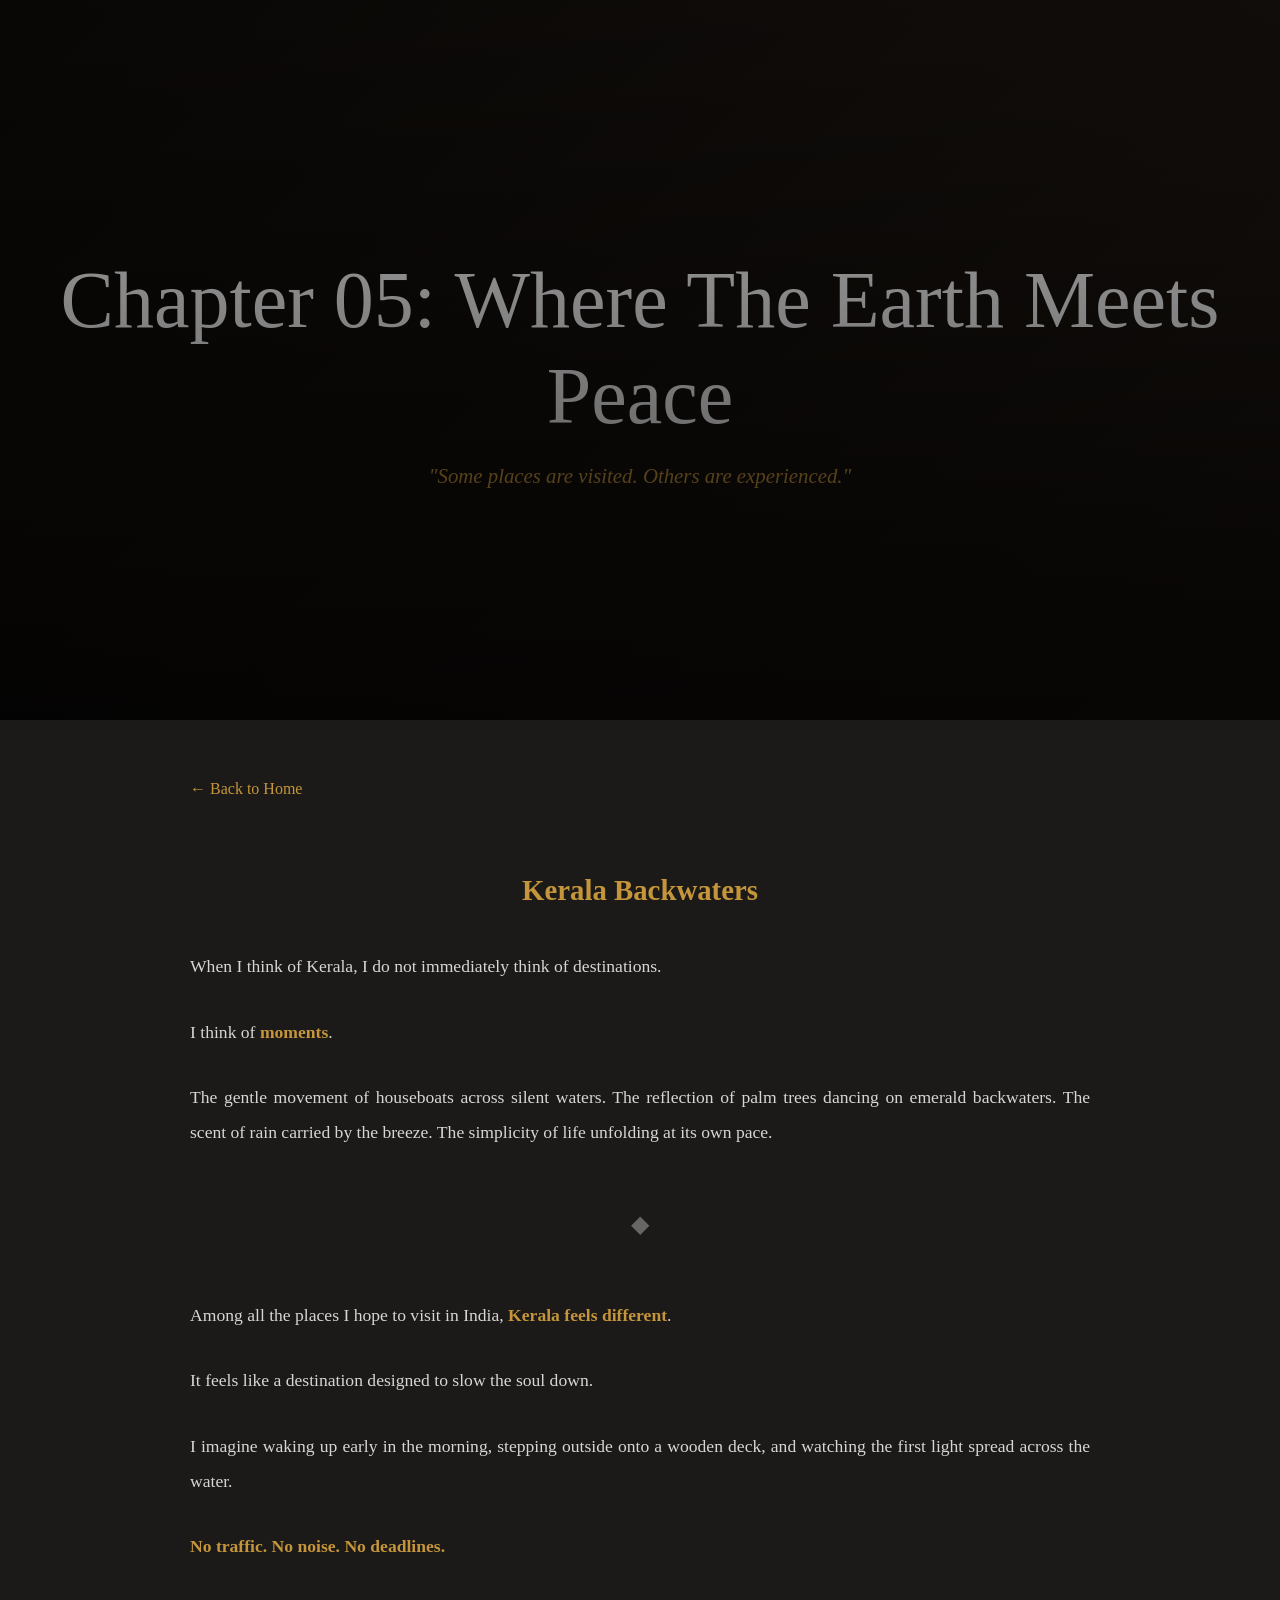
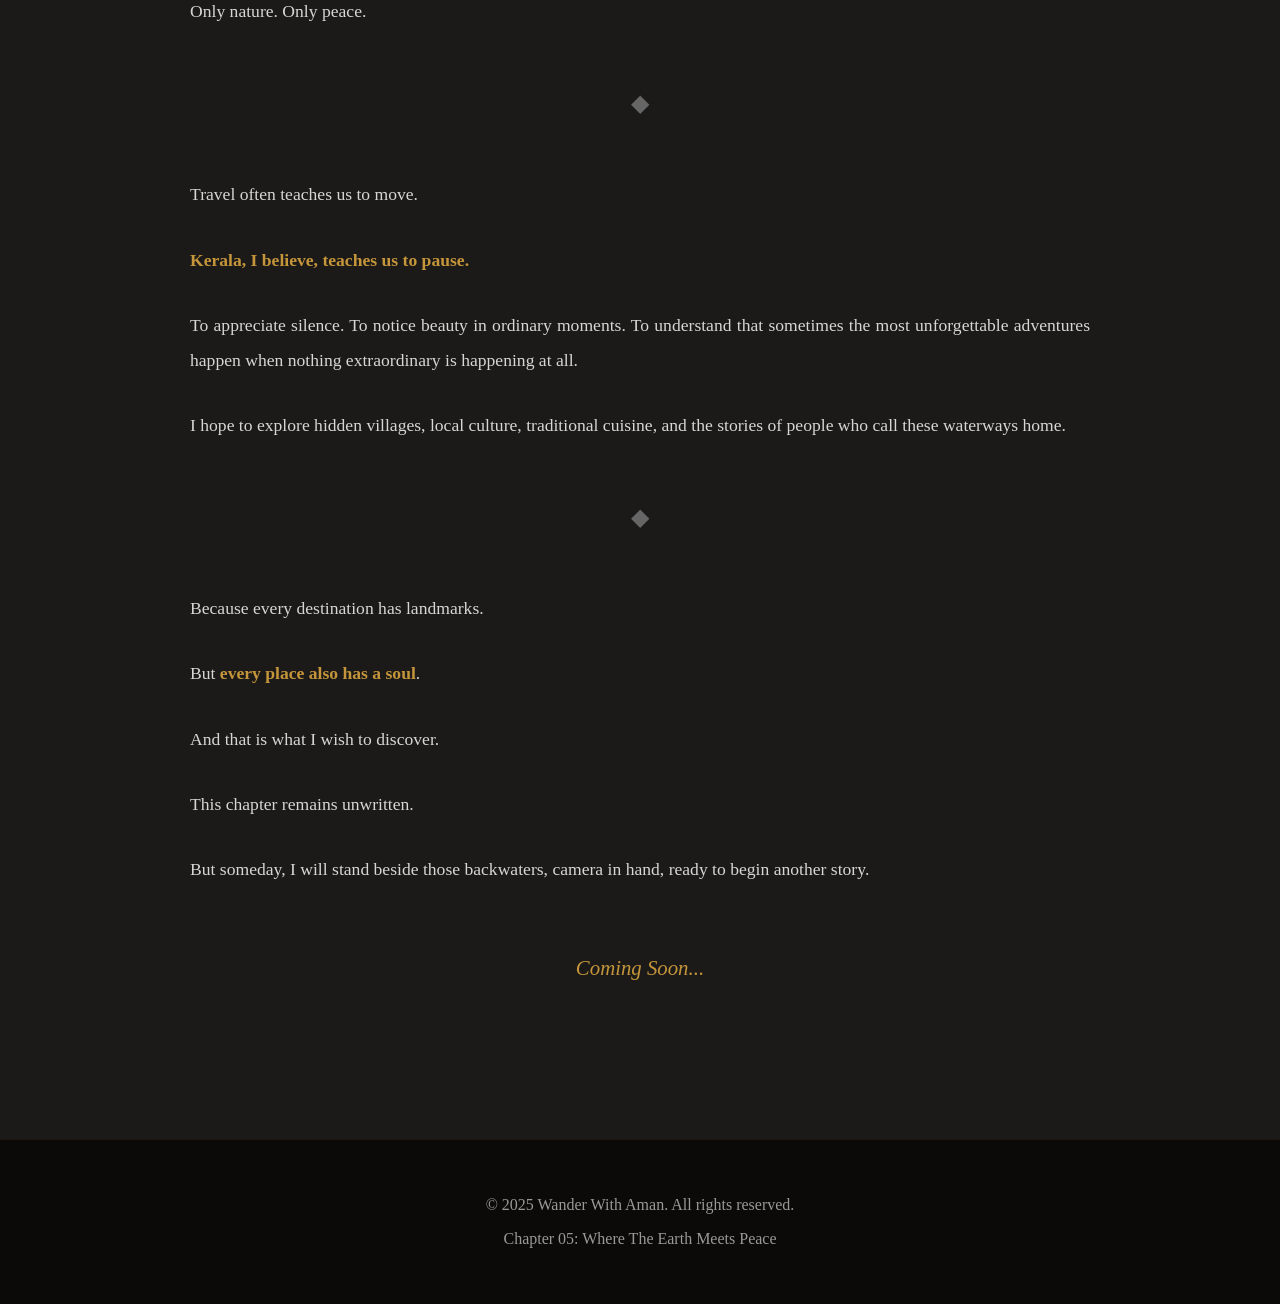
==== kerala-backwaters.html @ 8353217f "Add files via upload" ====
<!DOCTYPE html>
<html lang="en">

<head>
    <meta charset="UTF-8">
    <meta name="viewport" content="width=device-width, initial-scale=1.0">
    <meta name="description"
        content="Chapter 05: Where The Earth Meets Peace — A journey to Kerala's backwaters where life slows down and the soul finds peace in the embrace of nature.">
    <meta name="keywords" content="Kerala, backwaters, houseboats, peace, nature, travel, India, South India, solo travel">
    <meta name="author" content="Aman Kosre">

    <!-- Open Graph Tags -->
    <meta property="og:type" content="article">
    <meta property="og:title" content="Chapter 05: Where The Earth Meets Peace — Kerala Backwaters">
    <meta property="og:description" content="A journey through Kerala's backwaters where silence speaks louder than words.">
    <meta property="og:image" content="https://wanderwithaman.com/Images/KeralaBackwaters.jpg">
    <meta property="og:url" content="https://wanderwithaman.com/kerala-backwaters.html">

    <!-- Twitter Card Tags -->
    <meta name="twitter:card" content="summary_large_image">
    <meta name="twitter:title" content="Chapter 05: Where The Earth Meets Peace — Kerala">
    <meta name="twitter:description" content="Exploring Kerala's serene backwaters and discovering the beauty of stillness.">
    <meta name="twitter:image" content="https://wanderwithaman.com/Images/KeralaBackwaters.jpg">
    <meta name="twitter:creator" content="@aman_kosre14_14">

    <title>Chapter 05: Where The Earth Meets Peace — Kerala Backwaters</title>
    <link rel="canonical" href="https://wanderwithaman.com/kerala-backwaters.html">

    <style>
        body {
            background: rgba(11, 9, 7, 0.93);
            color: #ebebeb;
            font-family: georgia, serif, 'Times New Roman', Times, serif;
            margin: 0;
        }

        .hero {
            position: relative;
            height: 80vh;
            overflow: hidden;
        }
        .hero::after {
            content: "";
            position: absolute;
            inset: 0;
            background: linear-gradient(to bottom,
                    rgba(0, 0, 0, .2),
                    rgba(0, 0, 0, .75));
            z-index: 1;
        }
        .hero-bg {
            position: absolute;
            inset: 0;
            background: linear-gradient(135deg, #0B0907 0%, #1a1410 100%);
            z-index: -1;
        }

        .hero-content {
            height: 100%;
            display: flex;
            flex-direction: column;
            justify-content: center;
            align-items: center;
            text-align: center;
            padding: 20px;
        }

        .hero-title {
            font-size: clamp(2.5rem, 8vw, 5rem);
            font-weight: 400;
            margin: 0;
            line-height: 1.2;
        }

        .hero-subtitle {
            font-size: 1.3rem;
            color: #C4953A;
            margin-top: 20px;
            font-style: italic;
        }

        .container {
            max-width: 900px;
            margin: 0 auto;
            padding: 60px 20px;
        }

        .article-content {
            line-height: 2;
            font-size: 1.1rem;
            color: #d6d6d6;
        }

        .article-content p {
            margin: 30px 0;
            text-align: justify;
        }

        .article-content strong {
            color: #C4953A;
        }

        .section-divider {
            text-align: center;
            margin: 50px 0;
            color: #666;
            font-size: 1.5rem;
        }

        .footer {
            background: rgba(8, 6, 5, 0.8);
            color: #999;
            text-align: center;
            padding: 40px 20px;
            margin-top: 60px;
            border-top: 1px solid rgba(196, 149, 58, .1);
        }

        .back-link {
            display: inline-block;
            margin-bottom: 40px;
            color: #C4953A;
            text-decoration: none;
            transition: 0.3s;
        }

        .back-link:hover {
            color: #d8a84b;
        }

        @media (max-width: 768px) {
            .hero-title {
                font-size: 2rem;
            }

            .hero-subtitle {
                font-size: 1rem;
            }

            .article-content {
                font-size: 1rem;
            }
        }
    </style>
</head>

<body>
    <section class="hero">
        <div class="hero-bg"></div>
        <div class="hero-content">
            <h1 class="hero-title">Chapter 05: Where The Earth Meets Peace</h1>
            <p class="hero-subtitle">"Some places are visited. Others are experienced."</p>
        </div>
    </section>

    <div class="container">
        <a href="index.html#journal" class="back-link">← Back to Home</a>

        <div class="article-content">
            <h2 style="color: #C4953A; font-size: 1.8rem; text-align: center;">Kerala Backwaters</h2>

            <p>
                When I think of Kerala, I do not immediately think of destinations.
            </p>

            <p>
                I think of <strong>moments</strong>.
            </p>

            <p>
                The gentle movement of houseboats across silent waters. The reflection of palm trees dancing on emerald backwaters. The scent of rain carried by the breeze. The simplicity of life unfolding at its own pace.
            </p>

            <div class="section-divider">◆</div>

            <p>
                Among all the places I hope to visit in India, <strong>Kerala feels different</strong>.
            </p>

            <p>
                It feels like a destination designed to slow the soul down.
            </p>

            <p>
                I imagine waking up early in the morning, stepping outside onto a wooden deck, and watching the first light spread across the water.
            </p>

            <p>
                <strong>No traffic. No noise. No deadlines.</strong>
            </p>

            <p>
                Only nature. Only peace.
            </p>

            <div class="section-divider">◆</div>

            <p>
                Travel often teaches us to move.
            </p>

            <p>
                <strong>Kerala, I believe, teaches us to pause.</strong>
            </p>

            <p>
                To appreciate silence. To notice beauty in ordinary moments. To understand that sometimes the most unforgettable adventures happen when nothing extraordinary is happening at all.
            </p>

            <p>
                I hope to explore hidden villages, local culture, traditional cuisine, and the stories of people who call these waterways home.
            </p>

            <div class="section-divider">◆</div>

            <p>
                Because every destination has landmarks.
            </p>

            <p>
                But <strong>every place also has a soul</strong>.
            </p>

            <p>
                And that is what I wish to discover.
            </p>

            <p>
                This chapter remains unwritten.
            </p>

            <p>
                But someday, I will stand beside those backwaters, camera in hand, ready to begin another story.
            </p>

            <p style="text-align: center; margin-top: 60px; font-size: 1.3rem; color: #C4953A; font-style: italic;">
                Coming Soon...
            </p>
        </div>
    </div>

    <div class="footer">
        <p>© 2025 Wander With Aman. All rights reserved.</p>
        <p>Chapter 05: Where The Earth Meets Peace</p>
    </div>
</body>

</html>
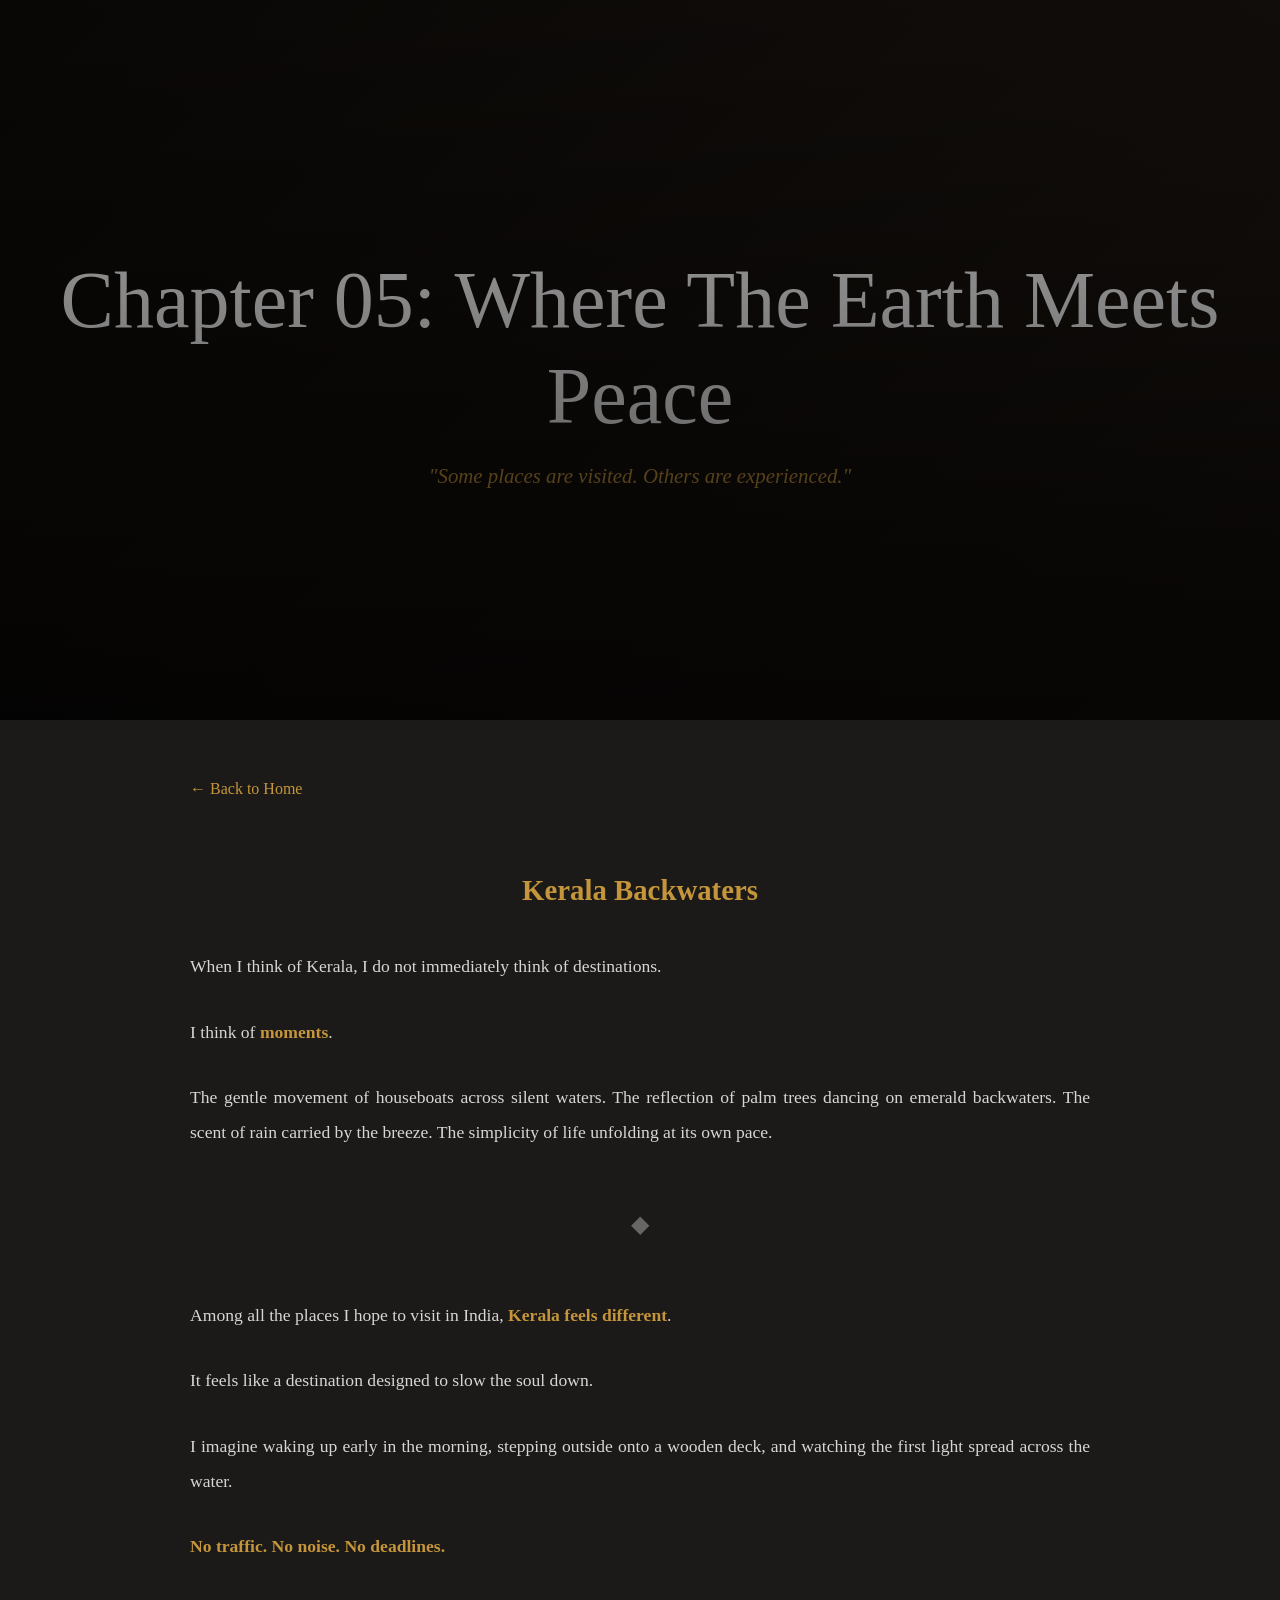
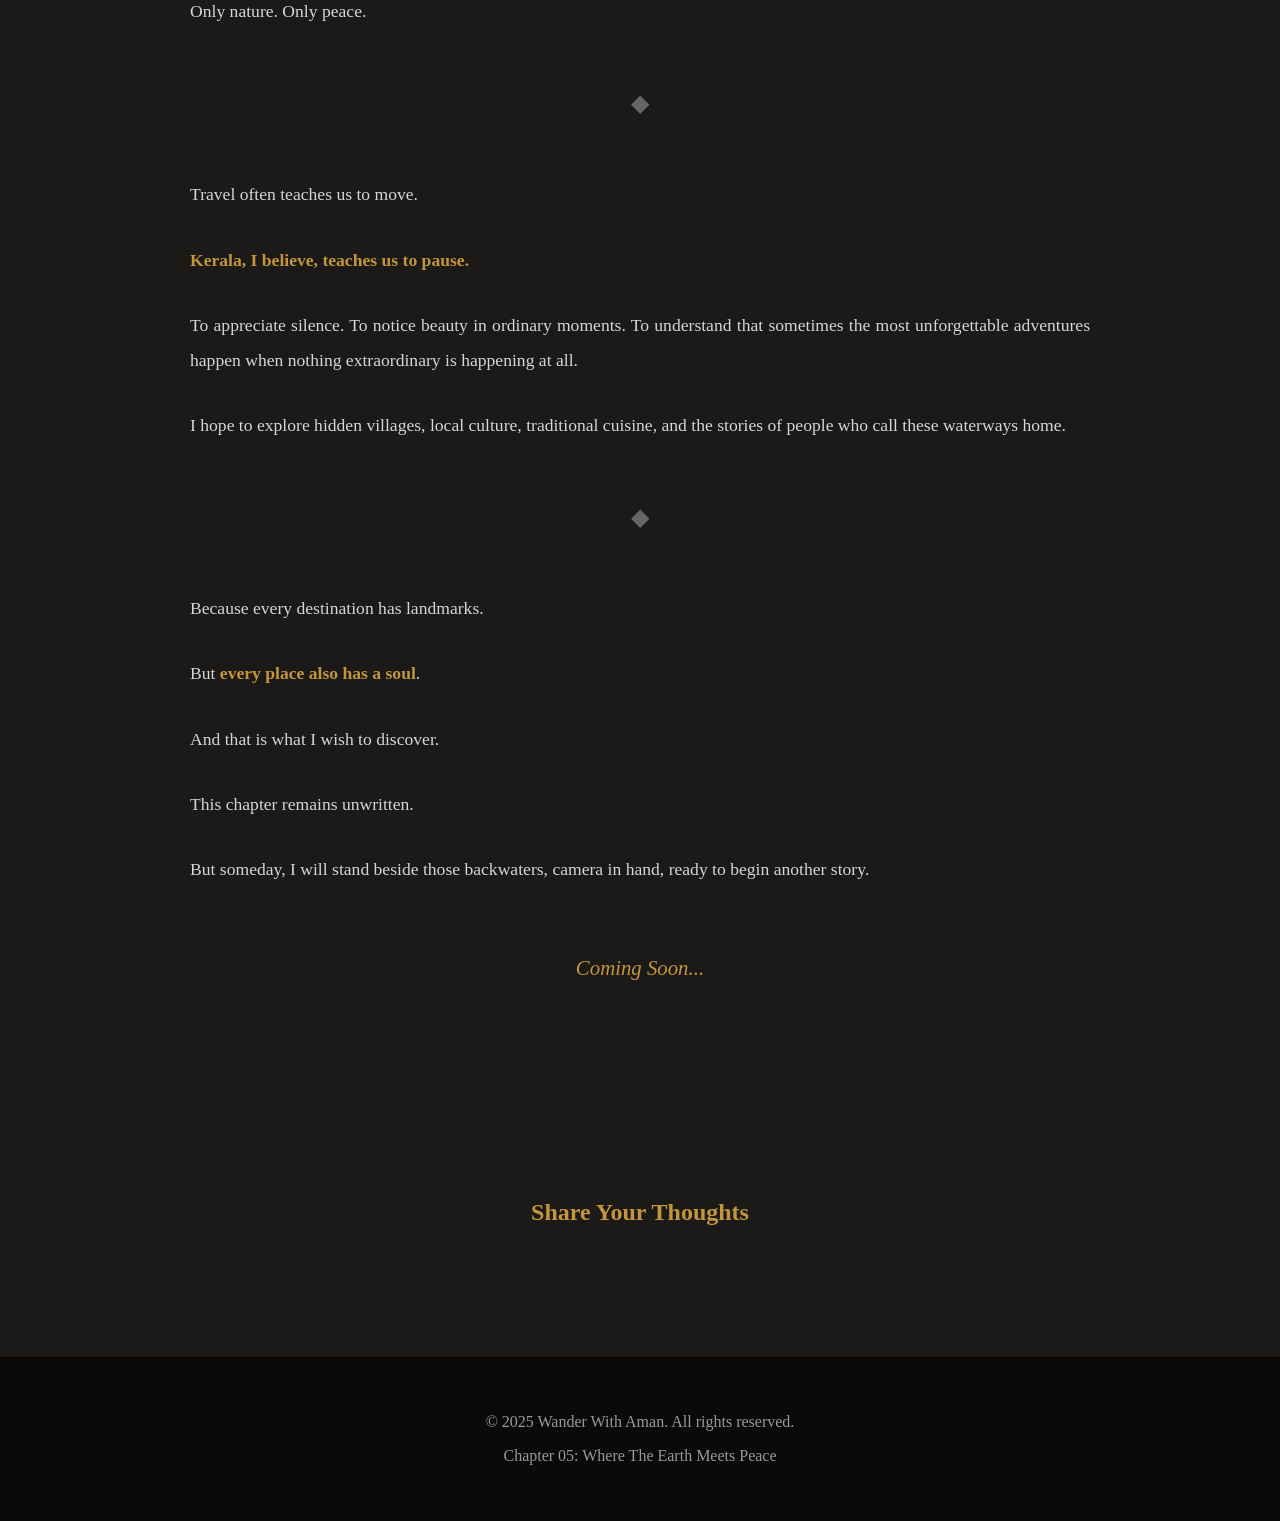
==== commit 901bbaa8: "Add files via upload" ====
--- a/kerala-backwaters.html
+++ b/kerala-backwaters.html
@@ -106,7 +106,17 @@
             color: #666;
             font-size: 1.5rem;
         }
-
+        .comments-section {
+            max-width: 900px;
+            margin: 80px auto;
+            padding: 20px;
+        }
+
+        .comments-section h2 {
+            text-align: center;
+            color: #C4953A;
+            margin-bottom: 30px;
+        }
         .footer {
             background: rgba(8, 6, 5, 0.8);
             color: #999;
@@ -238,7 +248,30 @@
             </p>
         </div>
     </div>
-
+    <section class="comments-section">
+
+            <h2>Share Your Thoughts</h2>
+
+            <!-- Giscus Code Here -->
+            <div id="disqus_thread"></div>
+            <script>
+                var disqus_config = function () {
+                    this.page.url = window.location.href;
+                    this.page.identifier = window.location.pathname;
+                };
+
+                (function () {
+                    var d = document, s = d.createElement('script');
+                    s.src = 'https://wanderwithaman-vercel-app.disqus.com/embed.js';
+                    s.setAttribute('data-timestamp', +new Date());
+                    (d.head || d.body).appendChild(s);
+                })();
+            </script>
+
+            <noscript>
+                Please enable JavaScript to view the comments powered by Disqus.
+            </noscript>
+        </section>
     <div class="footer">
         <p>© 2025 Wander With Aman. All rights reserved.</p>
         <p>Chapter 05: Where The Earth Meets Peace</p>
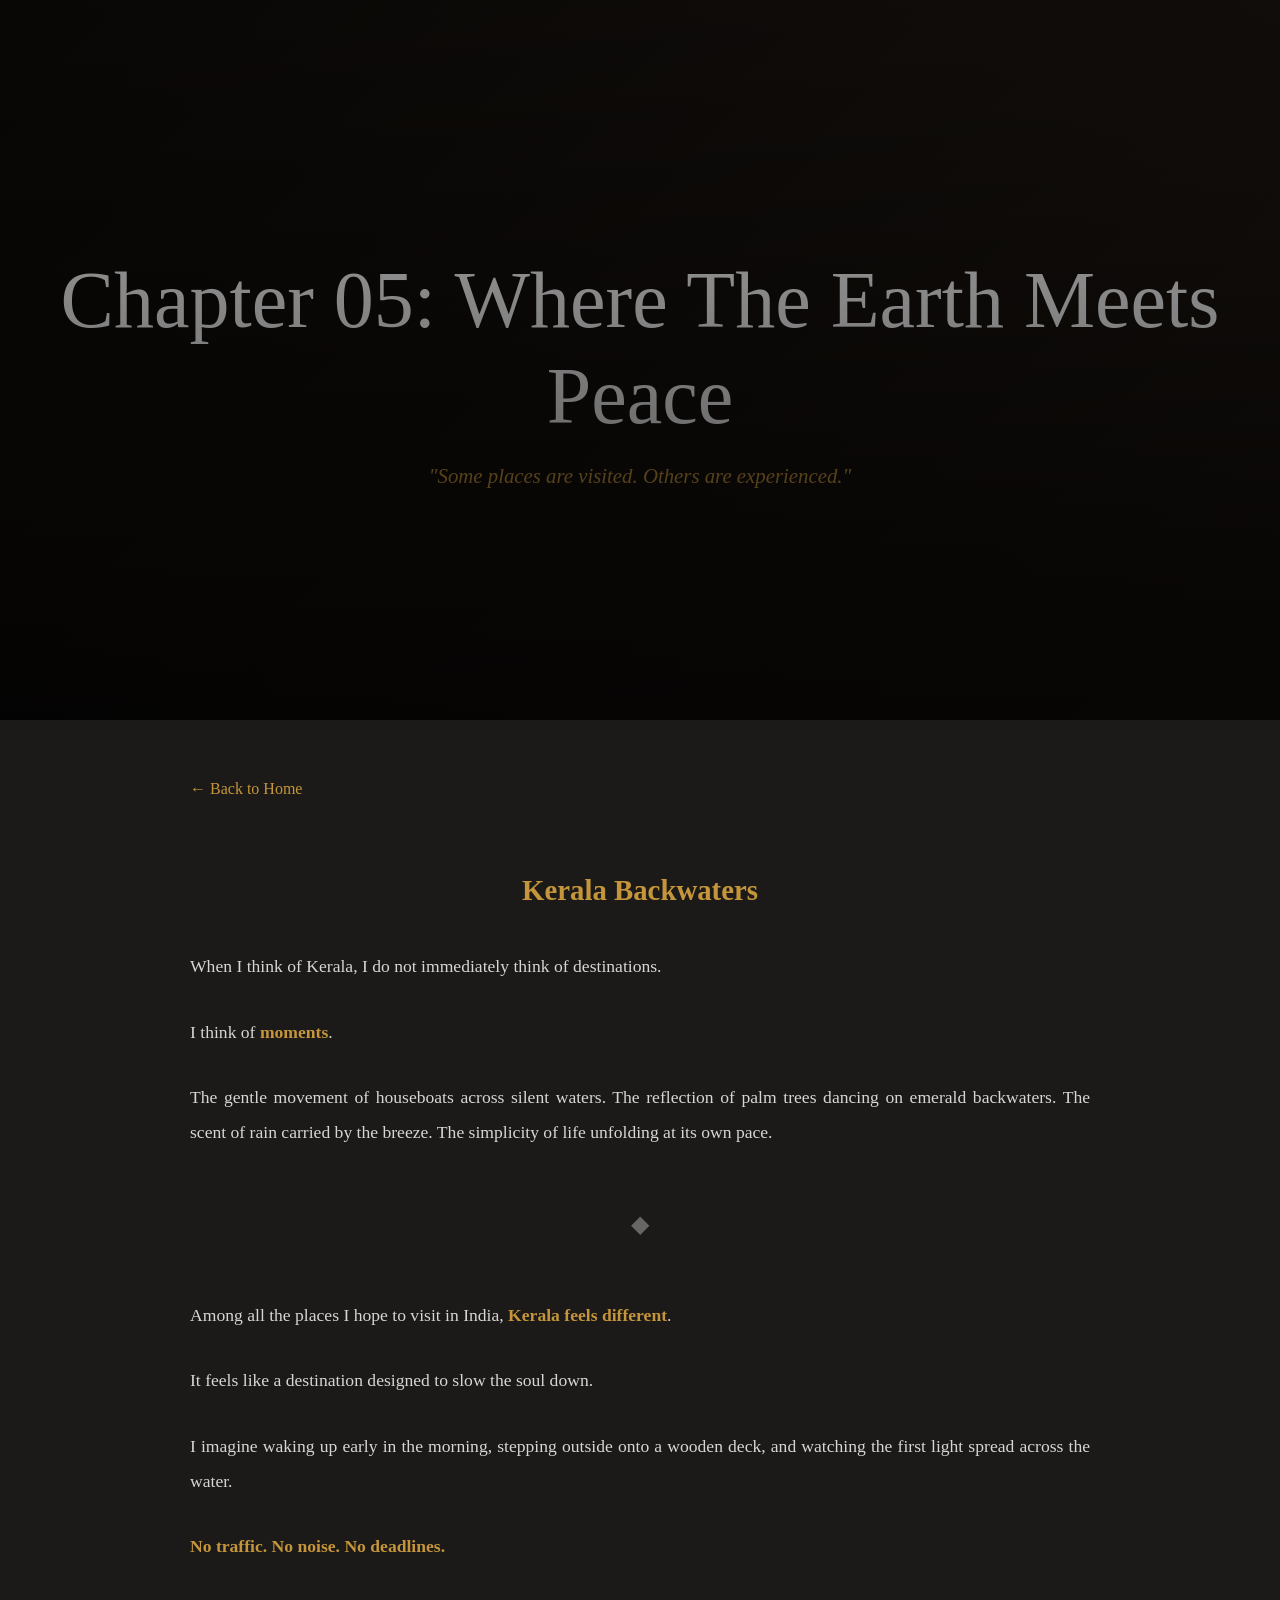
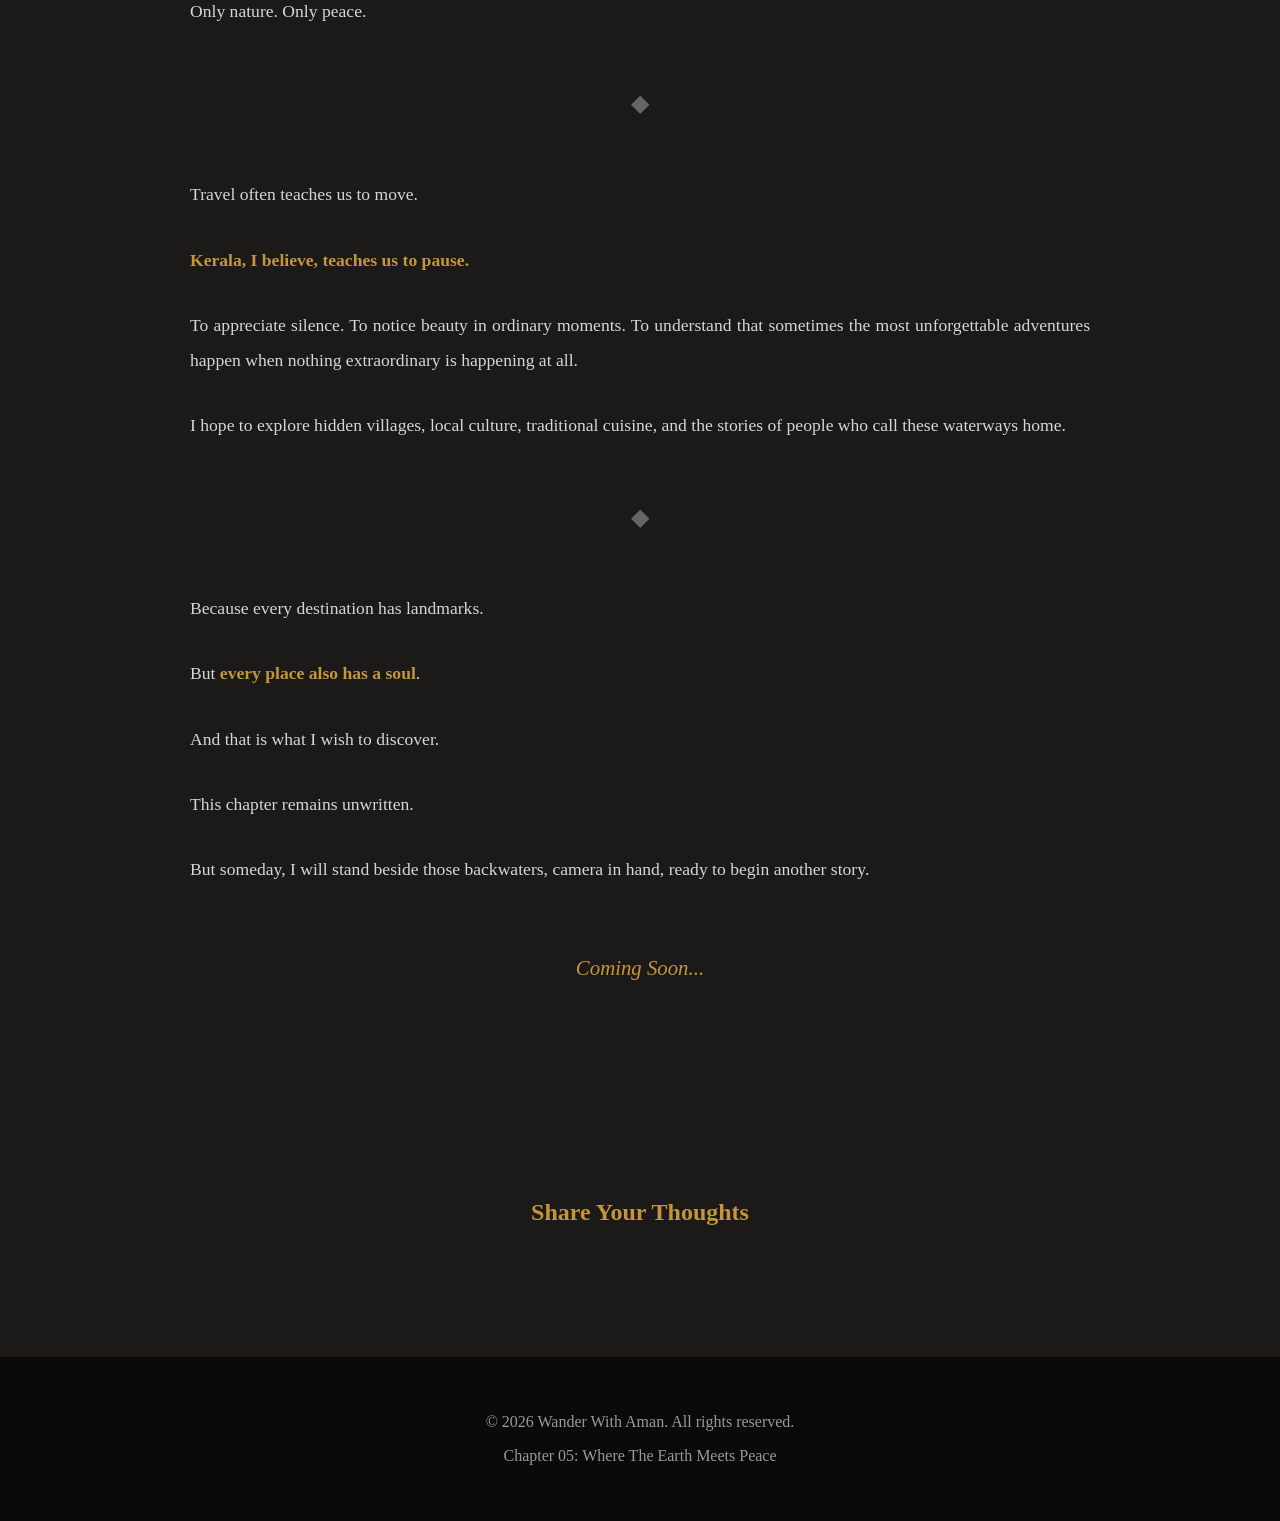
==== commit 7d8481ba: "Update kerala-backwaters.html" ====
--- a/kerala-backwaters.html
+++ b/kerala-backwaters.html
@@ -6,20 +6,23 @@
     <meta name="viewport" content="width=device-width, initial-scale=1.0">
     <meta name="description"
         content="Chapter 05: Where The Earth Meets Peace — A journey to Kerala's backwaters where life slows down and the soul finds peace in the embrace of nature.">
-    <meta name="keywords" content="Kerala, backwaters, houseboats, peace, nature, travel, India, South India, solo travel">
+    <meta name="keywords"
+        content="Kerala, backwaters, houseboats, peace, nature, travel, India, South India, solo travel">
     <meta name="author" content="Aman Kosre">
 
     <!-- Open Graph Tags -->
     <meta property="og:type" content="article">
     <meta property="og:title" content="Chapter 05: Where The Earth Meets Peace — Kerala Backwaters">
-    <meta property="og:description" content="A journey through Kerala's backwaters where silence speaks louder than words.">
+    <meta property="og:description"
+        content="A journey through Kerala's backwaters where silence speaks louder than words.">
     <meta property="og:image" content="https://wanderwithaman.com/Images/KeralaBackwaters.jpg">
     <meta property="og:url" content="https://wanderwithaman.com/kerala-backwaters.html">
 
     <!-- Twitter Card Tags -->
     <meta name="twitter:card" content="summary_large_image">
     <meta name="twitter:title" content="Chapter 05: Where The Earth Meets Peace — Kerala">
-    <meta name="twitter:description" content="Exploring Kerala's serene backwaters and discovering the beauty of stillness.">
+    <meta name="twitter:description"
+        content="Exploring Kerala's serene backwaters and discovering the beauty of stillness.">
     <meta name="twitter:image" content="https://wanderwithaman.com/Images/KeralaBackwaters.jpg">
     <meta name="twitter:creator" content="@aman_kosre14_14">
 
@@ -39,6 +42,7 @@
             height: 80vh;
             overflow: hidden;
         }
+
         .hero::after {
             content: "";
             position: absolute;
@@ -48,6 +52,7 @@
                     rgba(0, 0, 0, .75));
             z-index: 1;
         }
+
         .hero-bg {
             position: absolute;
             inset: 0;
@@ -106,6 +111,7 @@
             color: #666;
             font-size: 1.5rem;
         }
+
         .comments-section {
             max-width: 900px;
             margin: 80px auto;
@@ -117,6 +123,7 @@
             color: #C4953A;
             margin-bottom: 30px;
         }
+
         .footer {
             background: rgba(8, 6, 5, 0.8);
             color: #999;
@@ -149,6 +156,38 @@
 
             .article-content {
                 font-size: 1rem;
+            }
+        }
+
+        /* Mobile */
+        @media (max-width:768px) {
+            .hero {
+                min-height: 80vh;
+            }
+
+            .nav-links {
+                gap: 15px;
+            }
+
+            .hero-title {
+                font-size: 2.8rem;
+            }
+
+            .section {
+                padding: 118px 0;
+            }
+
+        }
+
+        /* Small Mobile */
+        @media (max-width:480px) {
+
+            .hero-title {
+                font-size: 2rem;
+            }
+
+            .hero-subtitle {
+                font-size: .9rem;
             }
         }
     </style>
@@ -178,7 +217,8 @@
             </p>
 
             <p>
-                The gentle movement of houseboats across silent waters. The reflection of palm trees dancing on emerald backwaters. The scent of rain carried by the breeze. The simplicity of life unfolding at its own pace.
+                The gentle movement of houseboats across silent waters. The reflection of palm trees dancing on emerald
+                backwaters. The scent of rain carried by the breeze. The simplicity of life unfolding at its own pace.
             </p>
 
             <div class="section-divider">◆</div>
@@ -192,7 +232,8 @@
             </p>
 
             <p>
-                I imagine waking up early in the morning, stepping outside onto a wooden deck, and watching the first light spread across the water.
+                I imagine waking up early in the morning, stepping outside onto a wooden deck, and watching the first
+                light spread across the water.
             </p>
 
             <p>
@@ -214,11 +255,13 @@
             </p>
 
             <p>
-                To appreciate silence. To notice beauty in ordinary moments. To understand that sometimes the most unforgettable adventures happen when nothing extraordinary is happening at all.
-            </p>
-
-            <p>
-                I hope to explore hidden villages, local culture, traditional cuisine, and the stories of people who call these waterways home.
+                To appreciate silence. To notice beauty in ordinary moments. To understand that sometimes the most
+                unforgettable adventures happen when nothing extraordinary is happening at all.
+            </p>
+
+            <p>
+                I hope to explore hidden villages, local culture, traditional cuisine, and the stories of people who
+                call these waterways home.
             </p>
 
             <div class="section-divider">◆</div>
@@ -250,30 +293,30 @@
     </div>
     <section class="comments-section">
 
-            <h2>Share Your Thoughts</h2>
-
-            <!-- Giscus Code Here -->
-            <div id="disqus_thread"></div>
-            <script>
-                var disqus_config = function () {
-                    this.page.url = window.location.href;
-                    this.page.identifier = window.location.pathname;
-                };
-
-                (function () {
-                    var d = document, s = d.createElement('script');
-                    s.src = 'https://wanderwithaman-vercel-app.disqus.com/embed.js';
-                    s.setAttribute('data-timestamp', +new Date());
-                    (d.head || d.body).appendChild(s);
-                })();
-            </script>
-
-            <noscript>
-                Please enable JavaScript to view the comments powered by Disqus.
-            </noscript>
-        </section>
+        <h2>Share Your Thoughts</h2>
+
+        <!-- Giscus Code Here -->
+        <div id="disqus_thread"></div>
+        <script>
+            var disqus_config = function () {
+                this.page.url = window.location.href;
+                this.page.identifier = window.location.pathname;
+            };
+
+            (function () {
+                var d = document, s = d.createElement('script');
+                s.src = 'https://wanderwithaman-vercel-app.disqus.com/embed.js';
+                s.setAttribute('data-timestamp', +new Date());
+                (d.head || d.body).appendChild(s);
+            })();
+        </script>
+
+        <noscript>
+            Please enable JavaScript to view the comments powered by Disqus.
+        </noscript>
+    </section>
     <div class="footer">
-        <p>© 2025 Wander With Aman. All rights reserved.</p>
+        <p>© 2026 Wander With Aman. All rights reserved.</p>
         <p>Chapter 05: Where The Earth Meets Peace</p>
     </div>
 </body>
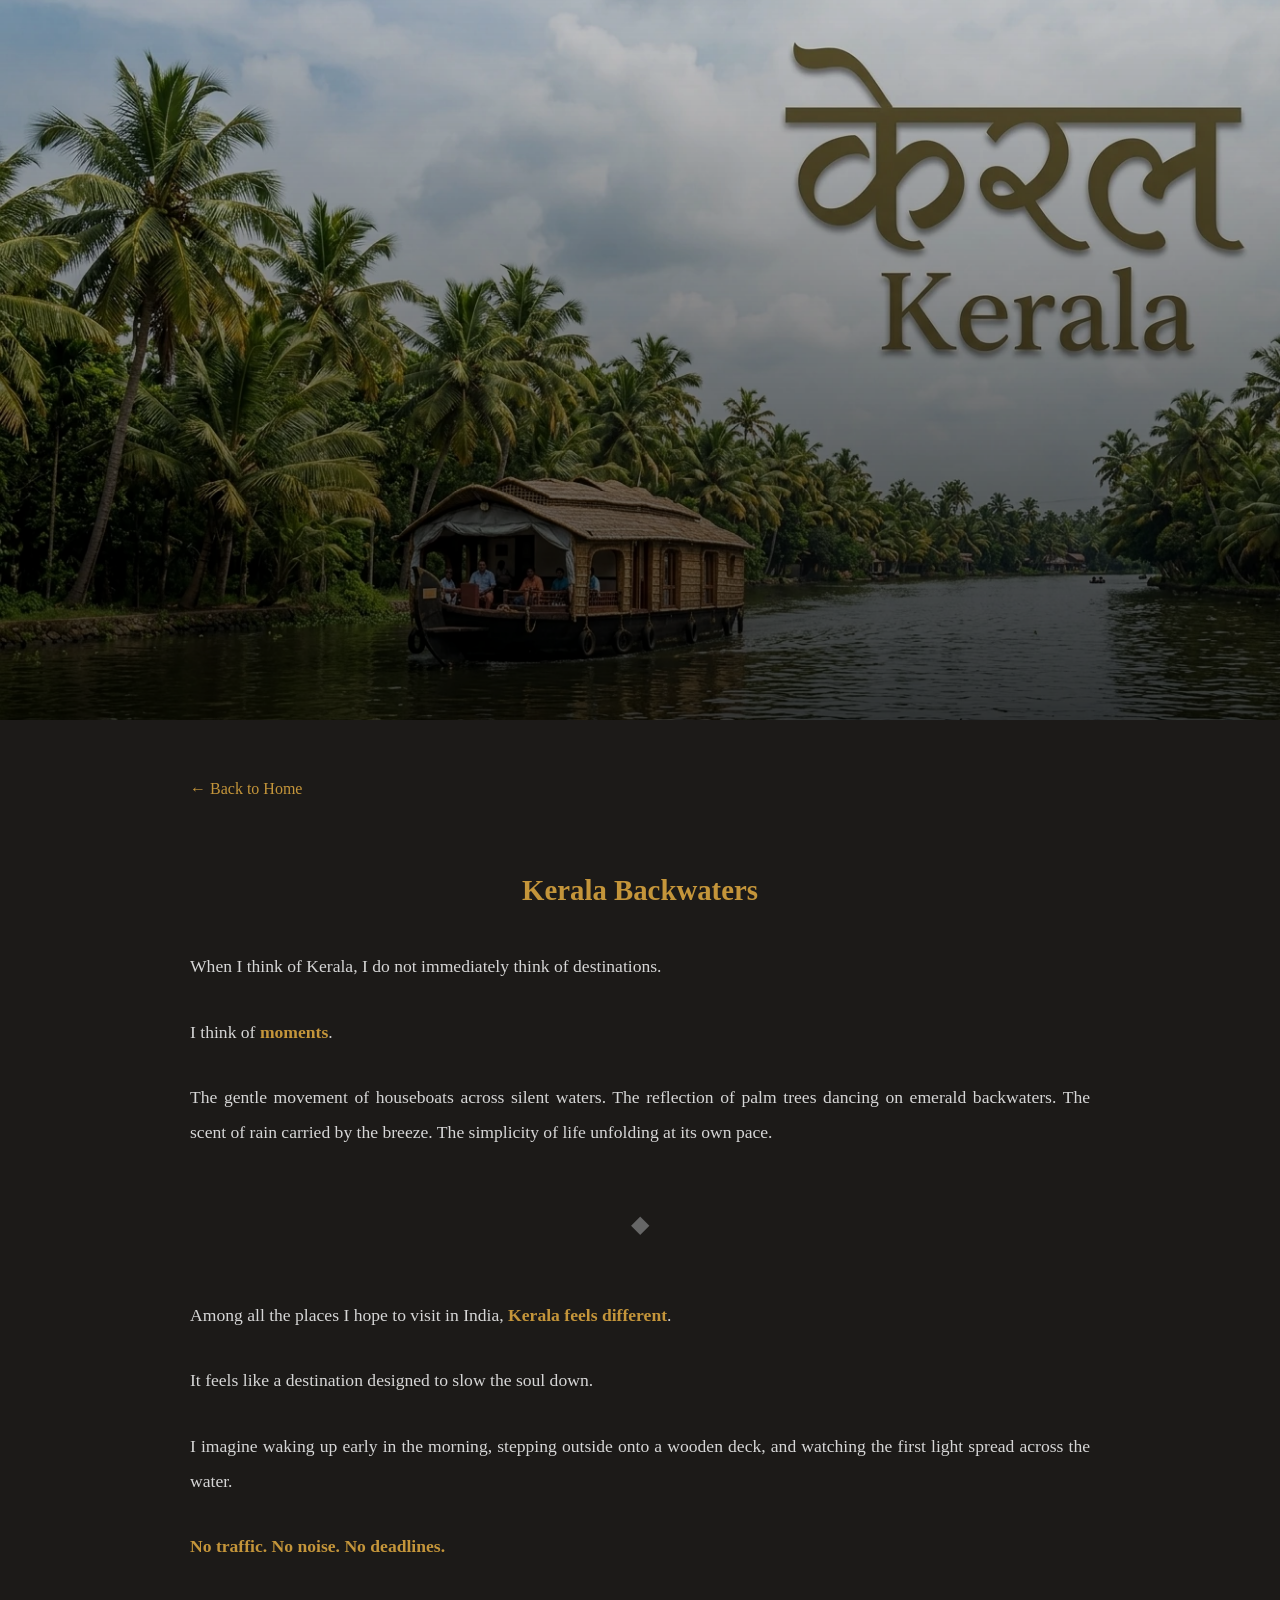
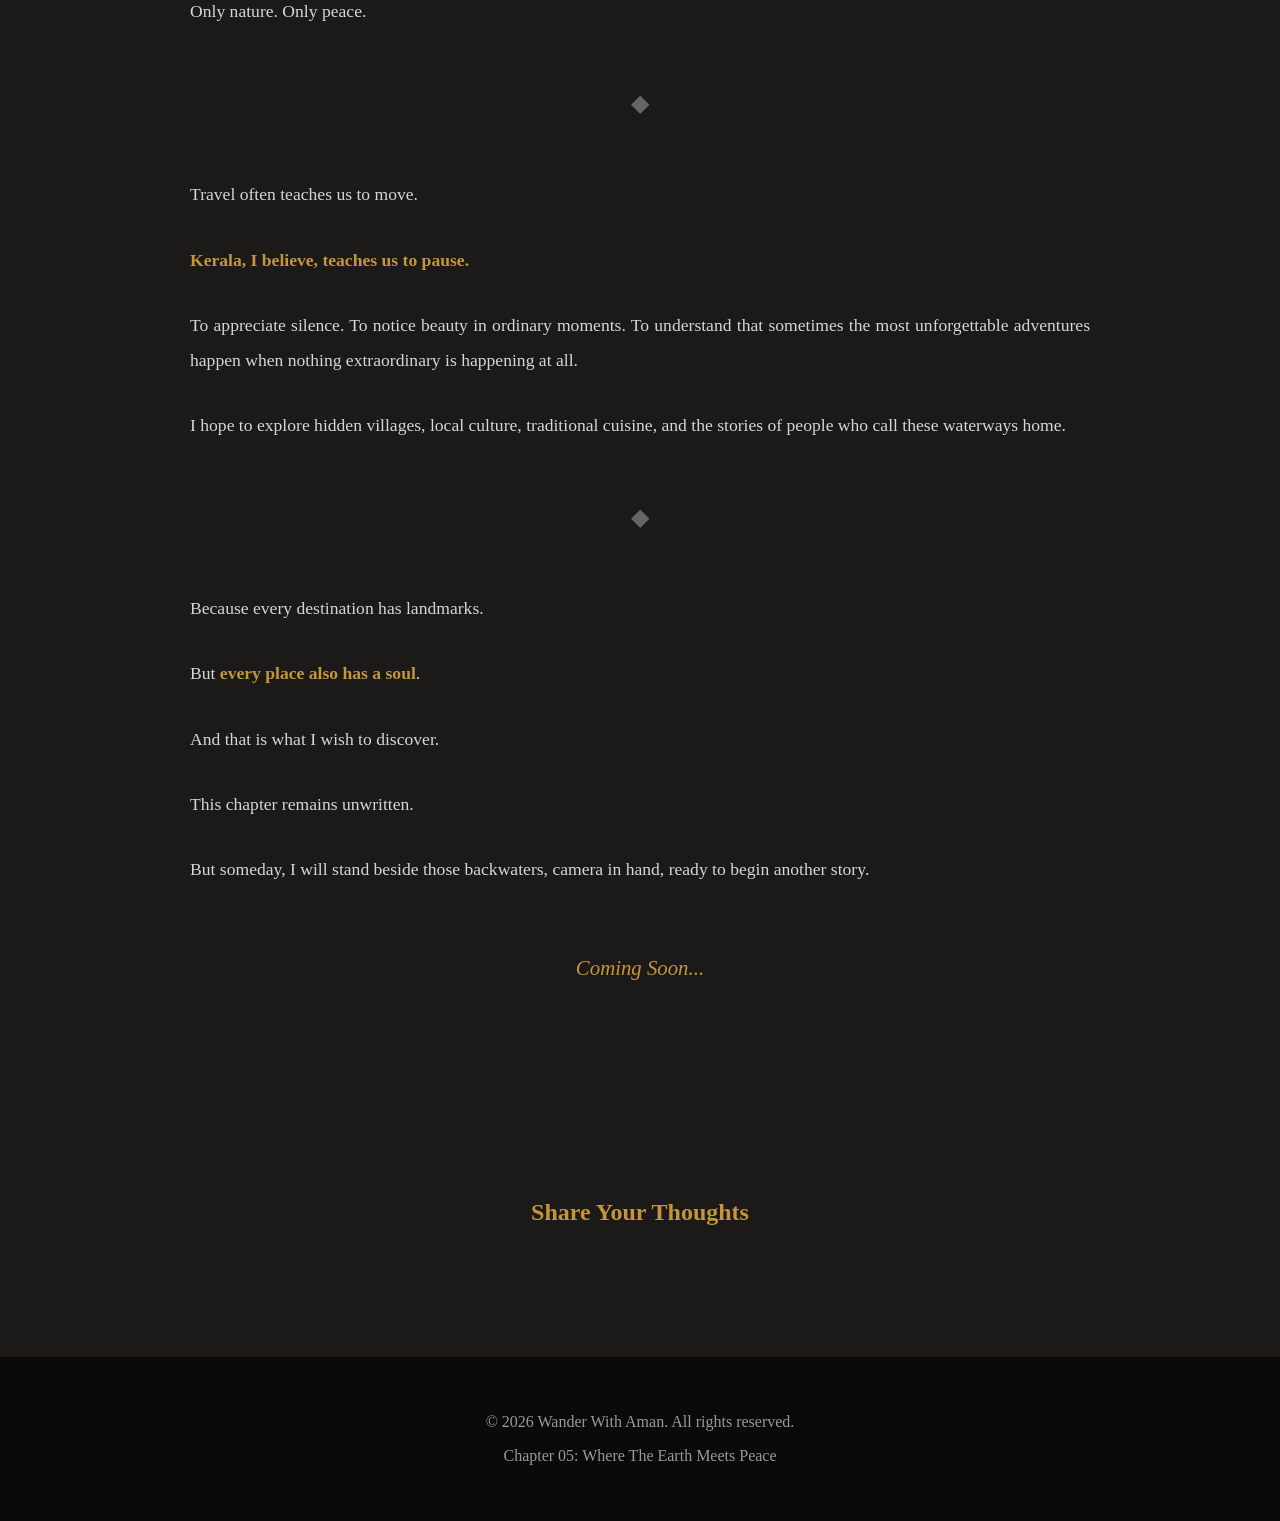
==== commit b3cab058: "Update kerala-backwaters.html" ====
--- a/kerala-backwaters.html
+++ b/kerala-backwaters.html
@@ -27,7 +27,8 @@
     <meta name="twitter:creator" content="@aman_kosre14_14">
 
     <title>Chapter 05: Where The Earth Meets Peace — Kerala Backwaters</title>
-    <link rel="canonical" href="https://wanderwithaman.com/kerala-backwaters.html">
+    <link rel="canonical" href="https://wanderwithaman.vercel.app/kerala-backwaters">
+    <link rel="icon" type="image/png" href="Images/WanderWithAman/Favicon.png">
 
     <style>
         body {
@@ -54,10 +55,15 @@
         }
 
         .hero-bg {
+            background-image: url('Images/Kerala/Kerala.webp');
+            background-size: cover;
+            background-position: center 38%;
+            background-repeat: no-repeat;
+
             position: absolute;
             inset: 0;
-            background: linear-gradient(135deg, #0B0907 0%, #1a1410 100%);
-            z-index: -1;
+
+            will-change: transform, filter;
         }
 
         .hero-content {
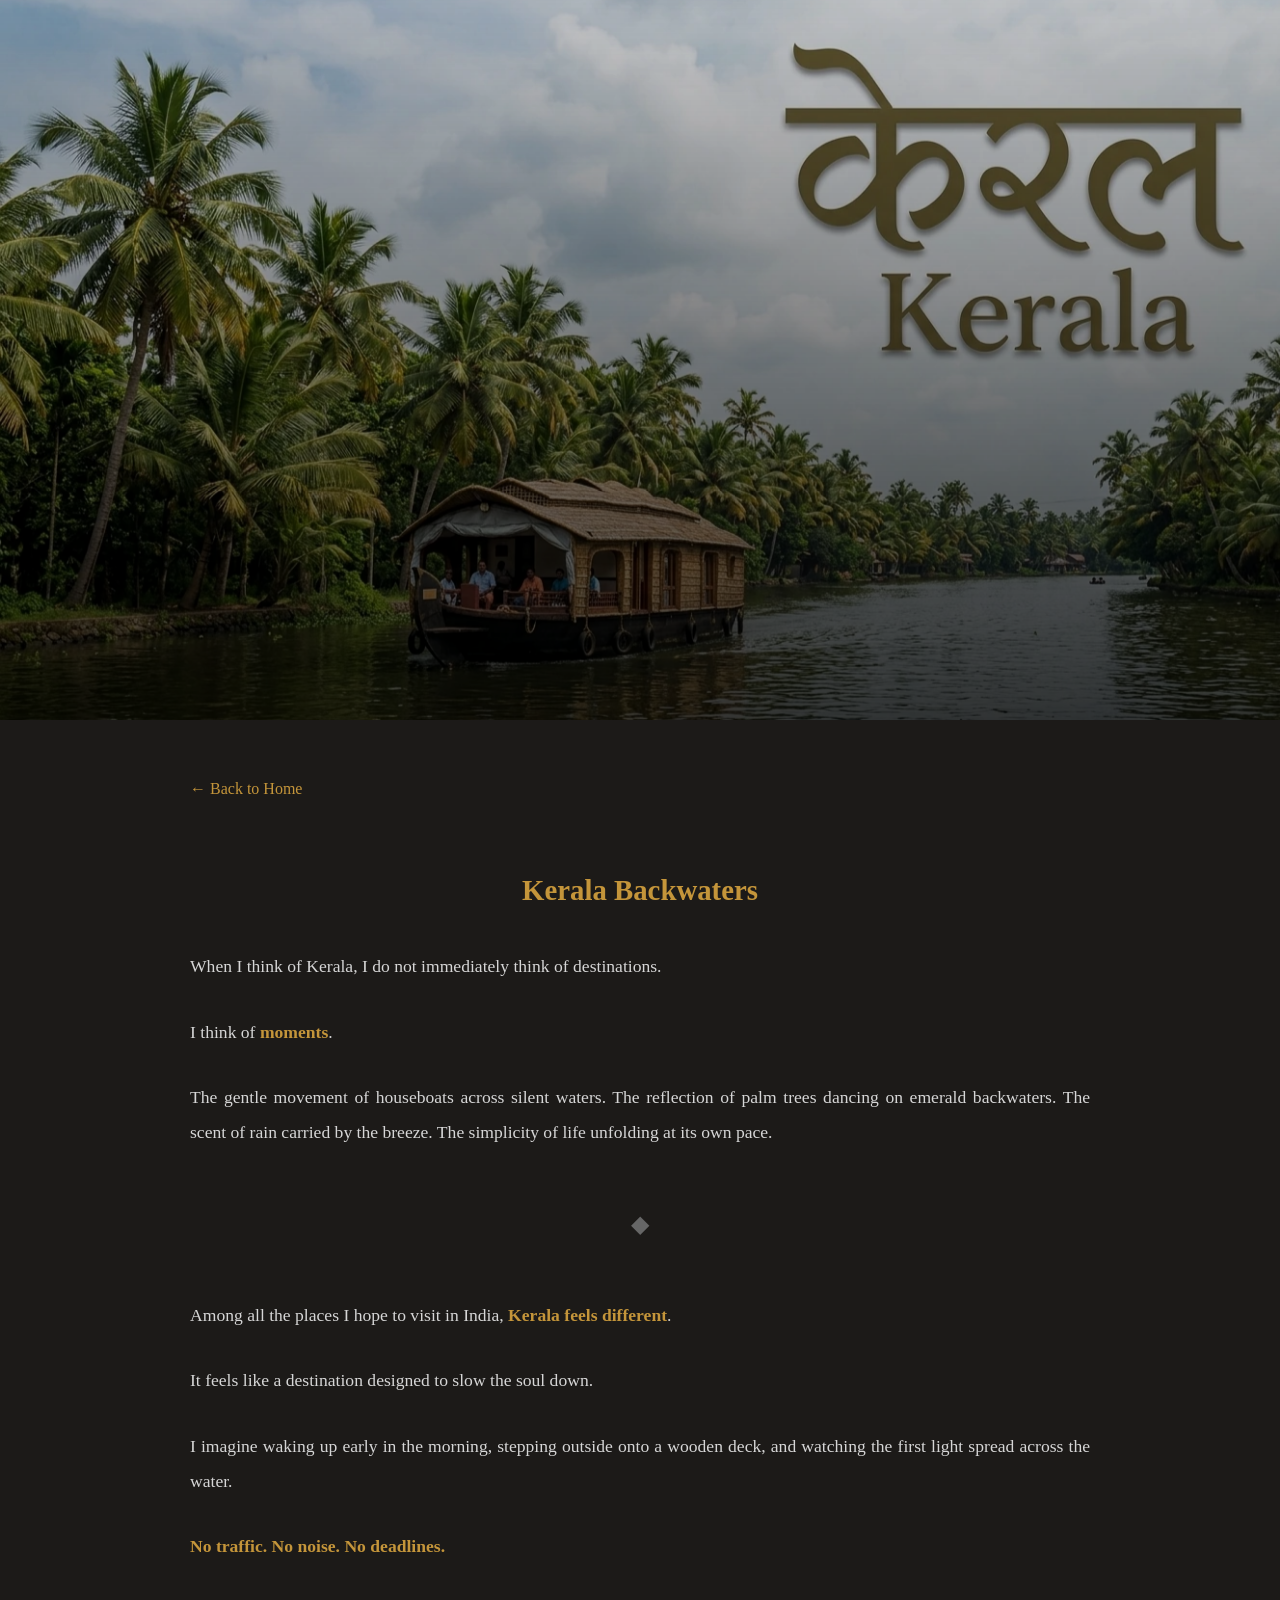
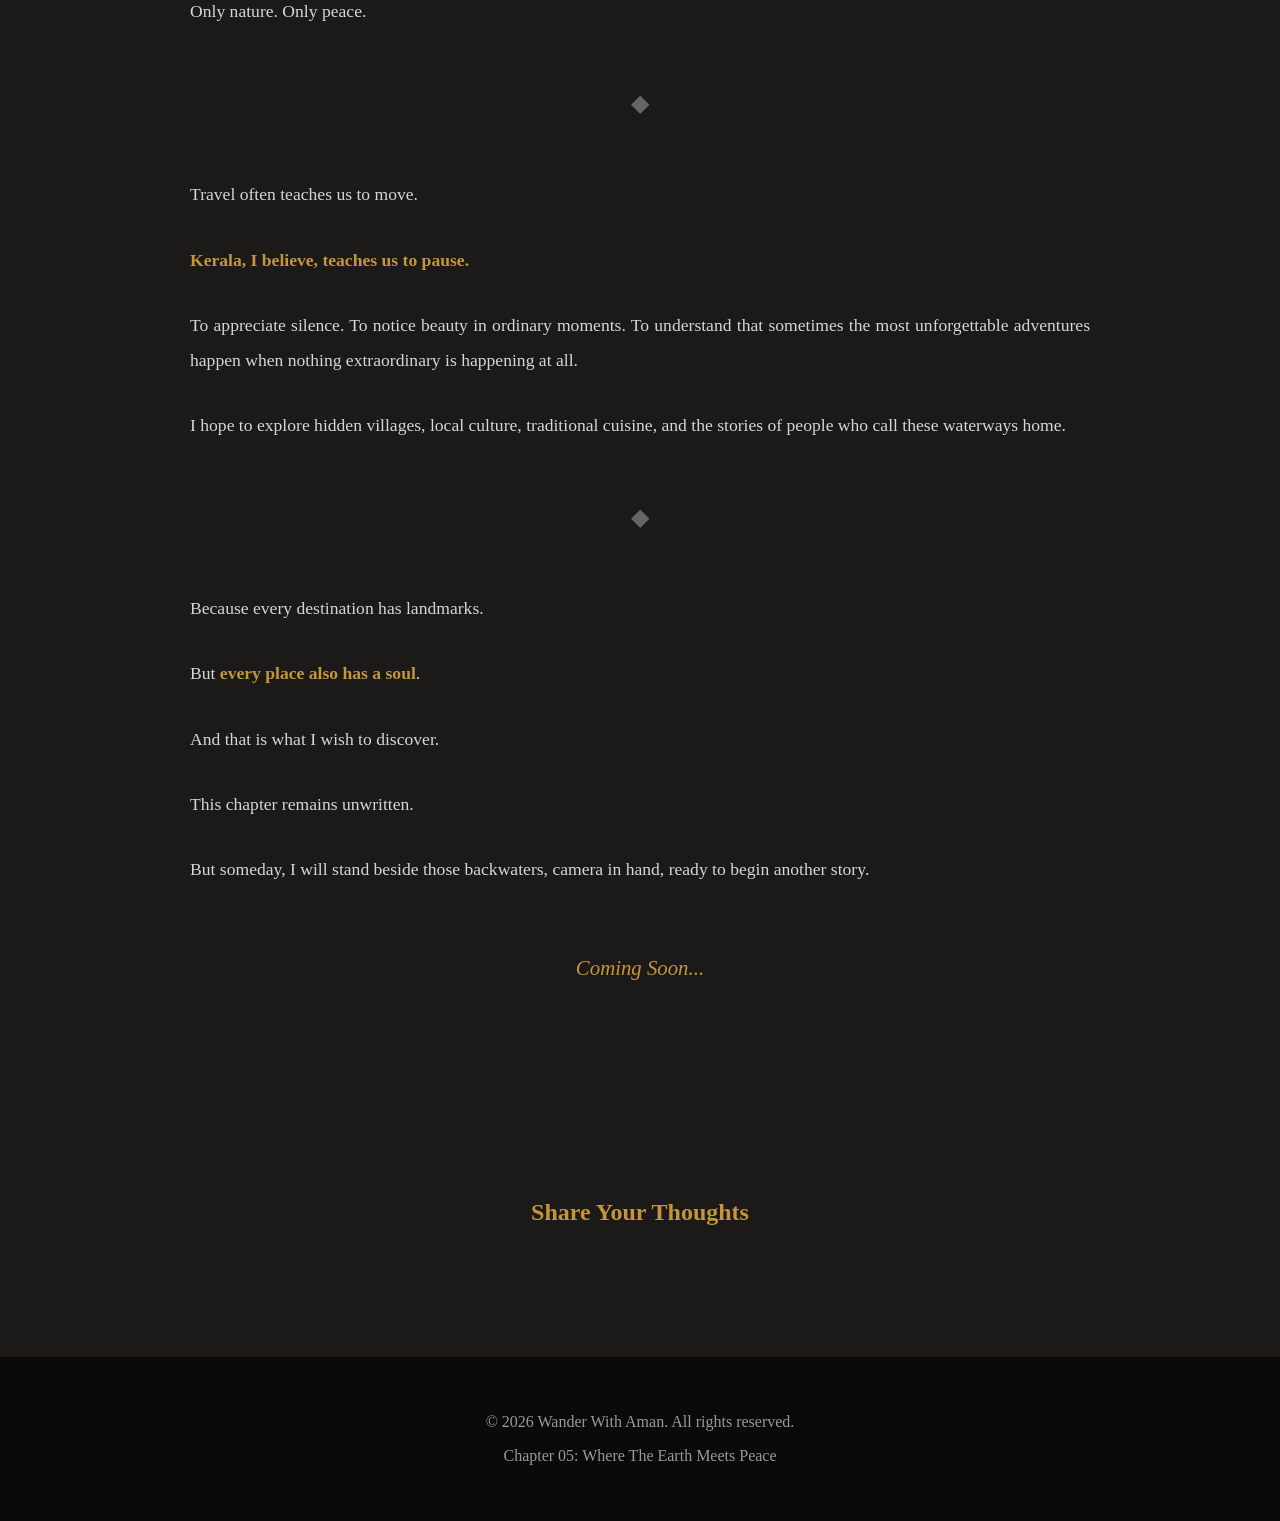
==== commit 3ffd0553: "Update kerala-backwaters.html" ====
--- a/kerala-backwaters.html
+++ b/kerala-backwaters.html
@@ -27,8 +27,7 @@
     <meta name="twitter:creator" content="@aman_kosre14_14">
 
     <title>Chapter 05: Where The Earth Meets Peace — Kerala Backwaters</title>
-    <link rel="canonical" href="https://wanderwithaman.vercel.app/kerala-backwaters">
-    <link rel="icon" type="image/png" href="Images/WanderWithAman/Favicon.png">
+    <link rel="canonical" href="https://wanderwithaman.com/kerala-backwaters.html">
 
     <style>
         body {
@@ -57,7 +56,7 @@
         .hero-bg {
             background-image: url('Images/Kerala/Kerala.webp');
             background-size: cover;
-            background-position: center 38%;
+            background-position: center 35%;
             background-repeat: no-repeat;
 
             position: absolute;
